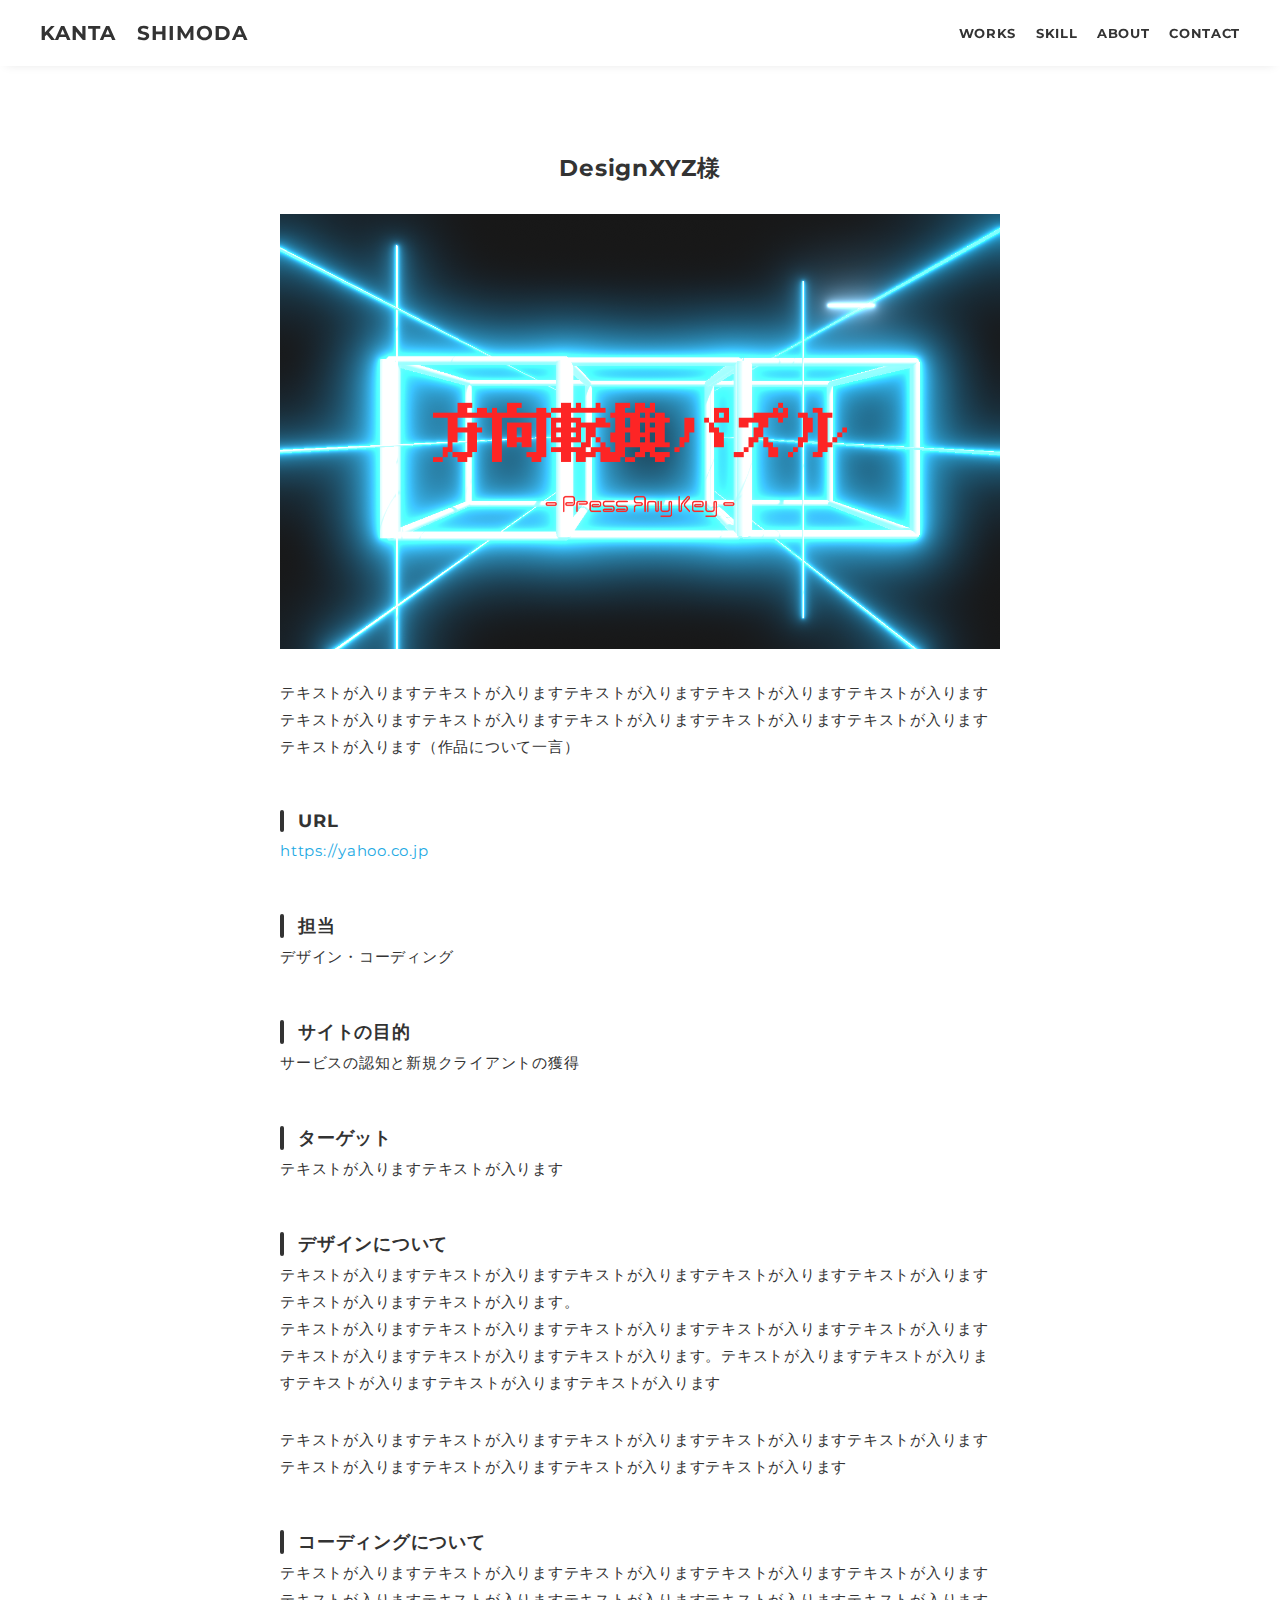
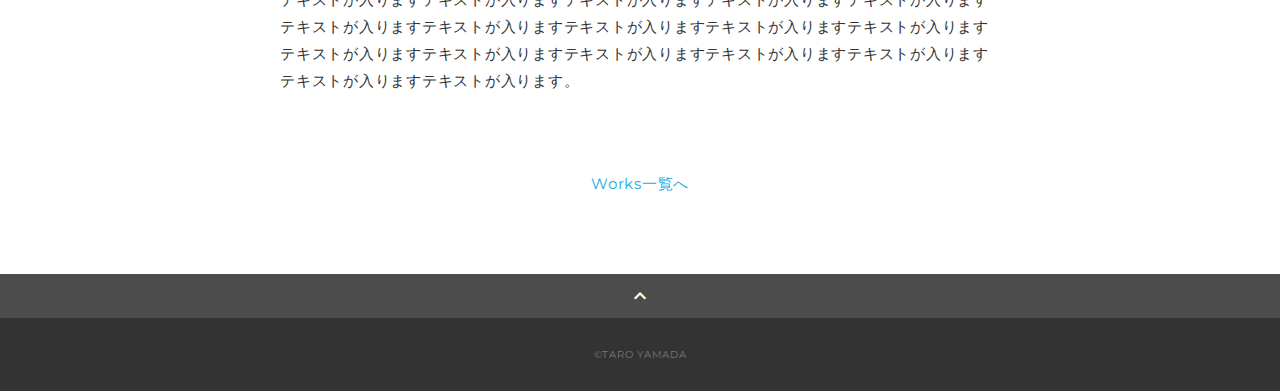
==== blog1.html @ bbb588ac "作品から飛べるようになった" ====
<!DOCTYPE html>
<html>
<head>
  <meta charset="utf-8">
  <meta name="viewport" content="width=device-width,initial-scale=1.0,user-scalable=no">
  <meta property='og:type' content='website'>
  <meta property='og:title' content='WebデザイナーTARO YAMADA ポートフォリオ'>
  <meta property='og:url' content='URLが入る'>
  <meta property='og:description' content='TARO YAMADAのポートフォリオサイトです。'>
  <meta property="og:image" content="img/ogp.png">
  <meta name="description" content="TARO YAMADAのポートフォリオサイトです" />
  <title>TARO YAMADA ポートフォリオ</title>
  <link rel="preconnect" href="https://fonts.gstatic.com">
  <link href="https://fonts.googleapis.com/css2?family=Montserrat:wght@400;700&display=swap" rel="stylesheet">
  <link href="https://fonts.googleapis.com/css?family=Material+Icons+Outlined" rel="stylesheet">
  <link href="css/ress.css" media="all" rel="stylesheet" type="text/css" />
  <link href="css/style.css" media="all" rel="stylesheet" type="text/css" />
  <link rel="shortcut icon" href="img/favicon.ico" />
  <link rel=”canonical” href=”URLが入る” />
</head>

<body>
  <div class="wrapper">

    <!-- header -->
    <header class="header ">
      <div class="container">
        <h1 class="header-logo">
          <a href=".">KANTA　SHIMODA</a>
        </h1>
        <nav class="gnav">
          <ul class="gnav-list">
            <li class="gnav-item"><a href=".#works">WORKS</a></li>
            <li class="gnav-item"><a href="./#skill">SKILL</a></li>
            <li class="gnav-item"><a href="./#about">ABOUT</a></li>
            <li class="gnav-item"><a href="./#contact">CONTACT</a></li>
          </ul>
        </nav>
      </div>
    </header>
    <!-- /header -->

    <main class="content">

      <article class="article">
        <div class="article-container">
          <h2 class="article-title">DesignXYZ様</h2>
          <div class="article-body">
            <p>
              <img src="img/一か月制作１.png" alt="">
            </p>
            <p>
              テキストが入りますテキストが入りますテキストが入りますテキストが入りますテキストが入りますテキストが入りますテキストが入りますテキストが入りますテキストが入りますテキストが入りますテキストが入ります（作品について一言）
            </p>
            <h3>URL</h3>
            <p><a href="https://yahoo.co.jp" target="_blank" rel="noopener">https://yahoo.co.jp</a></p>
            <h3>担当</h3>
            <p>デザイン・コーディング</p>
            <h3>サイトの目的</h3>
            <p>サービスの認知と新規クライアントの獲得</p>
            <h3>ターゲット</h3>
            <p>テキストが入りますテキストが入ります</p>
            <h3>デザインについて</h3>
            <p>
              テキストが入りますテキストが入りますテキストが入りますテキストが入りますテキストが入りますテキストが入りますテキストが入ります。<br>テキストが入りますテキストが入りますテキストが入りますテキストが入りますテキストが入りますテキストが入りますテキストが入りますテキストが入ります。テキストが入りますテキストが入りますテキストが入りますテキストが入りますテキストが入ります
            </p>
            <p>
              テキストが入りますテキストが入りますテキストが入りますテキストが入りますテキストが入りますテキストが入りますテキストが入りますテキストが入りますテキストが入ります
            </p>
            <h3>コーディングについて</h3>
            <p>
              テキストが入りますテキストが入りますテキストが入りますテキストが入りますテキストが入りますテキストが入りますテキストが入りますテキストが入りますテキストが入りますテキストが入りますテキストが入りますテキストが入りますテキストが入りますテキストが入りますテキストが入りますテキストが入りますテキストが入りますテキストが入りますテキストが入りますテキストが入りますテキストが入りますテキストが入ります。
            </p>
          </div>
          <div class="home-link">
            <a href="./#works">Works一覧へ</a>
          </div>
        </div>
      </article>

      <div class="page-top" id="js-page-top">
        <span class="material-icons-outlined">expand_less</span>
      </div>
    </main>

    <!-- footer -->
    <footer class="footer">
      <div class="copyright">&copy;TARO YAMADA</div>
    </footer>
    <!-- /footer -->

  </div>
  <script src="https://ajax.googleapis.com/ajax/libs/jquery/3.5.1/jquery.min.js"></script>
  <script type='text/javascript' src="js/script.js"></script>
</body>
</html>
---- css/ress.css ----
/*!
 * ress.css • v3.0.1
 * MIT License
 * github.com/filipelinhares/ress
 */

/* # =================================================================
   # Global selectors
   # ================================================================= */

html {
  box-sizing: border-box;
  word-break: normal;
  -moz-tab-size: 4;
  tab-size: 4;

  -webkit-text-size-adjust: 100%; /* Prevent adjustments of font size after orientation changes in iOS */
}

*,
::before,
::after {
  box-sizing: inherit;
  background-repeat: no-repeat; /* Set `background-repeat: no-repeat` to all elements and pseudo elements */
}

::before,
::after {
  vertical-align: inherit;
  text-decoration: inherit; /* Inherit text-decoration and vertical align to ::before and ::after pseudo elements */
}

* {
  margin: 0;
  padding: 0; /* Reset `padding` and `margin` of all elements */
}

/* # =================================================================
   # General elements
   # ================================================================= */

hr {
  overflow: visible; /* Show the overflow in Edge and IE */
  height: 0; /* Add the correct box sizing in Firefox */
}

details,
main {
  display: block; /* Render the `main` element consistently in IE. */
}

summary {
  display: list-item; /* Add the correct display in all browsers */
}

small {
  font-size: 80%; /* Set font-size to 80% in `small` elements */
}

[hidden] {
  display: none; /* Add the correct display in IE */
}

abbr[title] {
  /* Add the correct text decoration in Chrome, Edge, IE, Opera, and Safari */
  text-decoration: underline;
  text-decoration: underline dotted;
  border-bottom: none; /* Remove the bottom border in Chrome 57 */
}

a {
  background-color: transparent; /* Remove the gray background on active links in IE 10 */
}

a:active,
a:hover {
  outline-width: 0; /* Remove the outline when hovering in all browsers */
}

code,
kbd,
pre,
samp {
  font-family: monospace, monospace; /* Specify the font family of code elements */
}

pre {
  font-size: 1em; /* Correct the odd `em` font sizing in all browsers */
}

b,
strong {
  font-weight: bolder; /* Add the correct font weight in Chrome, Edge, and Safari */
}

/* https://gist.github.com/unruthless/413930 */
sub,
sup {
  position: relative;
  font-size: 75%;
  line-height: 0;
  vertical-align: baseline;
}

sub {
  bottom: -.25em;
}

sup {
  top: -.5em;
}

/* # =================================================================
   # Forms
   # ================================================================= */

input {
  border-radius: 0;
}

/* Replace pointer cursor in disabled elements */
[disabled] {
  cursor: default;
}

[type="number"]::-webkit-container-spin-button,
[type="number"]::-webkit-outer-spin-button {
  height: auto; /* Correct the cursor style of increment and decrement buttons in Chrome */
}

[type="search"] {
  outline-offset: -2px; /* Correct the outline style in Safari */

  -webkit-appearance: textfield; /* Correct the odd appearance in Chrome and Safari */
}

[type="search"]::-webkit-search-decoration {
  -webkit-appearance: none; /* Remove the container padding in Chrome and Safari on macOS */
}

textarea {
  overflow: auto; /* Internet Explorer 11+ */
  resize: vertical; /* Specify textarea resizability */
}

button,
input,
optgroup,
select,
textarea {
  font: inherit; /* Specify font inheritance of form elements */
}

optgroup {
  font-weight: bold; /* Restore the font weight unset by the previous rule */
}

button {
  overflow: visible; /* Address `overflow` set to `hidden` in IE 8/9/10/11 */
}

button,
select {
  text-transform: none; /* Firefox 40+, Internet Explorer 11- */
}

/* Apply cursor pointer to button elements */
button,
[type="button"],
[type="reset"],
[type="submit"],
[role="button"] {
  cursor: pointer;
  color: inherit;
}

/* Remove container padding and border in Firefox 4+ */
button::-moz-focus-container,
[type="button"]::-moz-focus-container,
[type="reset"]::-moz-focus-container,
[type="submit"]::-moz-focus-container {
  padding: 0;
  border-style: none;
}

/* Replace focus style removed in the border reset above */
button:-moz-focusring,
[type="button"]::-moz-focus-container,
[type="reset"]::-moz-focus-container,
[type="submit"]::-moz-focus-container {
  outline: 1px dotted ButtonText;
}

button,
html [type="button"],
/* Prevent a WebKit bug where (2) destroys native `audio` and `video`controls in Android 4 */
[type="reset"],
[type="submit"] {
  -webkit-appearance: button; /* Correct the inability to style clickable types in iOS */
}

/* Remove the default button styling in all browsers */
button,
input,
select,
textarea {
  border-style: none;
  background-color: transparent;
}

/* Style select like a standard input */
select {
  -webkit-appearance: none; /* Chrome 41+ */
  -moz-appearance: none; /* Firefox 36+ */
}

select::-ms-expand {
  display: none; /* Internet Explorer 11+ */
}

select::-ms-value {
  color: currentColor; /* Internet Explorer 11+ */
}

legend {
  display: table; /* Correct the text wrapping in Edge and IE */
  max-width: 100%; /* Correct the text wrapping in Edge and IE */
  max-width: 100%; /* Correct the text wrapping in Edge 18- and IE */
  white-space: normal; /* Correct the text wrapping in Edge and IE */
  color: inherit; /* Correct the color inheritance from `fieldset` elements in IE */
  border: 0; /* Correct `color` not being inherited in IE 8/9/10/11 */
}

::-webkit-file-upload-button {
  font: inherit; /* Change font properties to `inherit` in Chrome and Safari */
  color: inherit;
  /* Correct the inability to style clickable types in iOS and Safari */

  -webkit-appearance: button;
}

/* # =================================================================
   # Specify media element style
   # ================================================================= */

img {
  border-style: none; /* Remove border when inside `a` element in IE 8/9/10 */
}

/* Add the correct vertical alignment in Chrome, Firefox, and Opera */
progress {
  vertical-align: baseline;
}

/* # =================================================================
   # Accessibility
   # ================================================================= */

/* Hide content from screens but not screenreaders */
@media screen {
  [hidden~="screen"] {
    display: inherit;
  }
  [hidden~="screen"]:not(:active):not(:focus):not(:target) {
    position: absolute !important;
    clip: rect(0 0 0 0) !important;
  }
}

/* Specify the progress cursor of updating elements */
[aria-busy="true"] {
  cursor: progress;
}

/* Specify the pointer cursor of trigger elements */
[aria-controls] {
  cursor: pointer;
}

/* Specify the unstyled cursor of disabled, not-editable, or otherwise inoperable elements */
[aria-disabled] {
  cursor: default;
}
---- css/style.css ----
body {
  font-family: "Montserrat","Helvetica Neue",Arial,"Hiragino Kaku Gothic ProN","Hiragino Sans",Meiryo,sans-serif;
  font-size: 15px;
  letter-spacing: .05em;
  color: #333;
}

a {
  transition: opacity .3s;
  text-decoration: none;
  color: #1ca9e3;
}

img {
  max-width: 100%;
  height: auto;
  vertical-align: bottom;
  border-style: none;
}



.pc-only {
  display: block;
}

.sp-only {
  display: none;
}

/*--------------------------------
 レイアウト
---------------------------------*/
.wrapper {
  padding-top: 73px;
}

.section {
  padding: 90px 0;
}

.section:nth-of-type(odd) {
  background-color: #f7f7f7;
}

.container {
  max-width: 1340px;
  margin: 0 auto;
  padding: 0 40px;
}

/*--------------------------------
 見出し
---------------------------------*/
.title {
  font-size: 34px;
  font-weight: bold;
  line-height: 1;
  margin-bottom: 40px;
  text-align: center;
  letter-spacing: .05em;
  color: #333;
}

.lead {
  font-size: 16px;
  line-height: 1.8;
  margin-bottom: 30px;
}

/*--------------------------------
ヘッダー
---------------------------------*/
.header {
  position: fixed;
  top: 0;
  z-index: 1;
  width: 100%;
  background-color: #fff;
  box-shadow: 0 5px 10px -6px rgba(0,0,0,.1);
}

.header .container {
  display: flex;
  align-items: center;
  justify-content: space-between;
  padding: 20px 40px;
}

.header-logo {
  font-size: 20px;
  font-weight: bold;
  line-height: 1.2;
  margin-right: 20px;
  letter-spacing: .05em;
}

.header-logo a {
  color: #333;
}

.gnav-list {
  display: flex;
  justify-content: space-between;
  list-style: none;
}

.gnav-item:not(:last-child) {
  margin-right: 20px;
}

.gnav-item a {
  position: relative;
  font-size: 13px;
  font-weight: bold;
  display: inline-block;
  padding: 5px 0;
  transition: .3s;
  letter-spacing: .05em;
  color: #333;
}
.gnav-item a:after {
  position: absolute;
  bottom: 0;
  left: 50%;
  width: 0;
  height: 3px;
  content: "";
  transition: .3s;
  -webkit-transform: translateX(-50%);
  transform: translateX(-50%);
  background-color: #333;
}

.gnav-item a:hover:after {
  width: 100%;
}

/*--------------------------------
 メインビジュアル
---------------------------------*/
.mv {
  display: flex;
  align-items: center;
  justify-content: center;
  height: 85vh;
  text-align: center;
}

.mv-container {
  padding: 0 40px;
}

.mv-title {
  font-size: 60px;
  font-weight: bold;
  line-height: 1.2;
  margin-bottom: 5px;
  letter-spacing: .1em;
}
.mv-subtitle {
  font-size: 20px;
  font-weight: bold;
  line-height: 1;
  margin-bottom: 40px;
  letter-spacing: .08em;
}

.mv-text {
  font-size: 16px;
  line-height: 1.8;
}

/*--------------------------------
 Works
---------------------------------*/
.works-list {
  display: flex;
  flex-wrap: wrap;
  margin-bottom: -40px;
}

.works-item {
  width: 31.74603%;
  margin-right: 1.58730%;
  margin-bottom: 40px;
  color: #333;
}

.works-item:hover {
  opacity: .9;
}

.works-item:nth-of-type(3n) {
  margin-right: 0;
}

.works-img img {
  border: 1px solid #e6e6e6;
}

.works-name {
  font-size: 12px;
  font-weight: bold;
  margin-top: 8px;
}

.works-info {
  font-size: 10px;
  margin-top: 5px;
}

/*--------------------------------
 Skill
---------------------------------*/
.skill-list {
  display: flex;
  flex-wrap: wrap;
  justify-content: space-between;
  margin-bottom: -50px;
}

.skill-item {
  display: flex;
  align-items: flex-start;
  justify-content: space-between;
  width: 48%;
  margin-bottom: 50px;
}

.skill-img {
  width: 60px;
  height: auto;
  margin-right: 20px;
}

.skill-body {
  flex: 1;
}

.skill-name {
  margin-bottom: 10px;
}

.skill-text {
  font-size: 14px;
  line-height: 1.8;
}

/*--------------------------------
 About
---------------------------------*/
.profile {
  display: flex;
  flex-wrap: wrap;
  max-width: 800px;
  margin: 0 auto;
}
.profile-img {
  width: 20%;
  margin-right: 30px;
  border-radius: 50%;
}
.profile-img img {
  border-radius: 50%;
}
.profile-body {
  flex: 1;
}

.profile-body p {
  font-size: 15px;
  line-height: 1.8;
}

.profile-body p:not(:last-child) {
  margin-bottom: 30px;
}

/*--------------------------------
 Contact
---------------------------------*/
.contact {
  text-align: center;
}

.contact-item:not(:last-child) {
  margin-right: 10px;
}

.contact-text {
  margin-top: 10px;
}
/*--------------------------------
 ページトップ
---------------------------------*/
.page-top {
  font-weight: bold;
  padding: 10px;
  cursor: pointer;
  text-align: center;
  background-color: #4c4c4c;
}

.page-top .material-icons-outlined {
  vertical-align: bottom;
  color: #fff;
}

/*--------------------------------
 フッター
---------------------------------*/
.footer {
  padding: 30px;
  background-color: #333;
}

.copyright {
  font-size: 10px;
  text-align: center;
  color: #797979;
}

/*--------------------------------
 下層：Worksページ
---------------------------------*/
.article {
  padding: 80px 0;
}

.article-container {
  max-width: 1040px;
  margin: 0 auto;
  padding: 0 20px;
}

.article-title {
  margin-bottom: 30px;
  text-align: center;
}

.article-body {
  max-width: 720px;
  margin: 0 auto;
  margin-bottom: 80px;
}

.article-body h3 {
  position: relative;
  font-size: 18px;
  margin-bottom: 5px;
  padding-left: 1em;
}

.article-body h3:not(:first-child) {
  margin-top: 50px;
}

.article-body h3::before {
  position: absolute;
  top: 0;
  left: 0;
  width: 4px;
  height: 100%;
  content: "";
  border-radius: 3px;
  background-color: #333;
}

.article-body p {
  font-size: 15px;
  line-height: 1.8;
  margin-bottom: 30px;
}

.home-link {
  text-align: center;
}

/*media Queries 767
----------------------------------------------------*/
@media screen and (max-width: 767px) {
  body {
    font-size: 14px;
  }

  .pc-only {
    display: none;
  }

  .sp-only {
    display: block;
  }

  /* 見出し */
  .title {
    font-size: 26px;
    margin-bottom: 20px;
  }

  .lead {
    font-size: 14px;
    line-height: 1.7;
    margin-bottom: 20px;
  }

  /* レイアウト */
  .wrapper {
    padding-top: 57px;
  }

  .section {
    padding: 60px 0;
  }

  .container {
    padding: 0 20px;
  }

  /* ヘッダー */
  .header .container {
    padding: 15px;
  }

  .header-logo {
    font-size: 15px;
    margin-right: 15px;
  }

  .gnav-item:not(:last-child) {
    margin-right: 10px;
  }

  .gnav-item a {
    font-size: 10px;
  }

  .gnav-item a:after {
    display: none;
  }

  /*  メインビジュアル */
  .mv {
    height: 75vh;
  }

  .mv-container {
    padding: 0 20px;
  }

  .mv-title {
    font-size: 30px;
  }
  .mv-subtitle {
    font-size: 16px;
    margin-bottom: 20px;
  }

  .mv-text {
    font-size: 14px;
    line-height: 1.7;
  }

  /* Works */
  .works-name {
    font-size: 12px;
  }

  .works-info {
    margin-top: 3px;
  }

  .works-list {
    justify-content: space-between;
  }

  .works-item {
    flex: 0 0 48%;
    margin-right: 0;
    margin-bottom: 30px;
  }

  /* Skill */
  .skill-list {
    display: block;
    margin-bottom: 0;
  }

  .skill-item {
    width: 100%;
    margin-bottom: 35px;
  }

  .skill-item:last-child {
    margin-bottom: 0;
  }

  .skill-name {
    margin-bottom: 5px;
  }

  .skill-text {
    font-size: 13px;
    line-height: 1.7;
  }

  /* About */
  .profile {
    display: block;
  }
  .profile-img {
    width: 150px;
    margin: 0 auto;
    margin-bottom: 25px;
  }

  .profile-body p {
    font-size: 14px;
    line-height: 1.7;
  }

  .profile-body p:not(:last-child) {
    margin-bottom: 20px;
  }

  /* フッター */
  .footer {
    padding: 20px;
  }

  /* 下層ページ */
  .article {
    padding: 50px 0;
  }

  .article-body h3 {
    font-size: 16px;
    padding-left: .8em;
  }

  .article-body h3:not(:first-child) {
    margin-top: 30px;
  }

  .article-body p {
    font-size: 14px;
    line-height: 1.7;
    margin-bottom: 20px;
  }
}
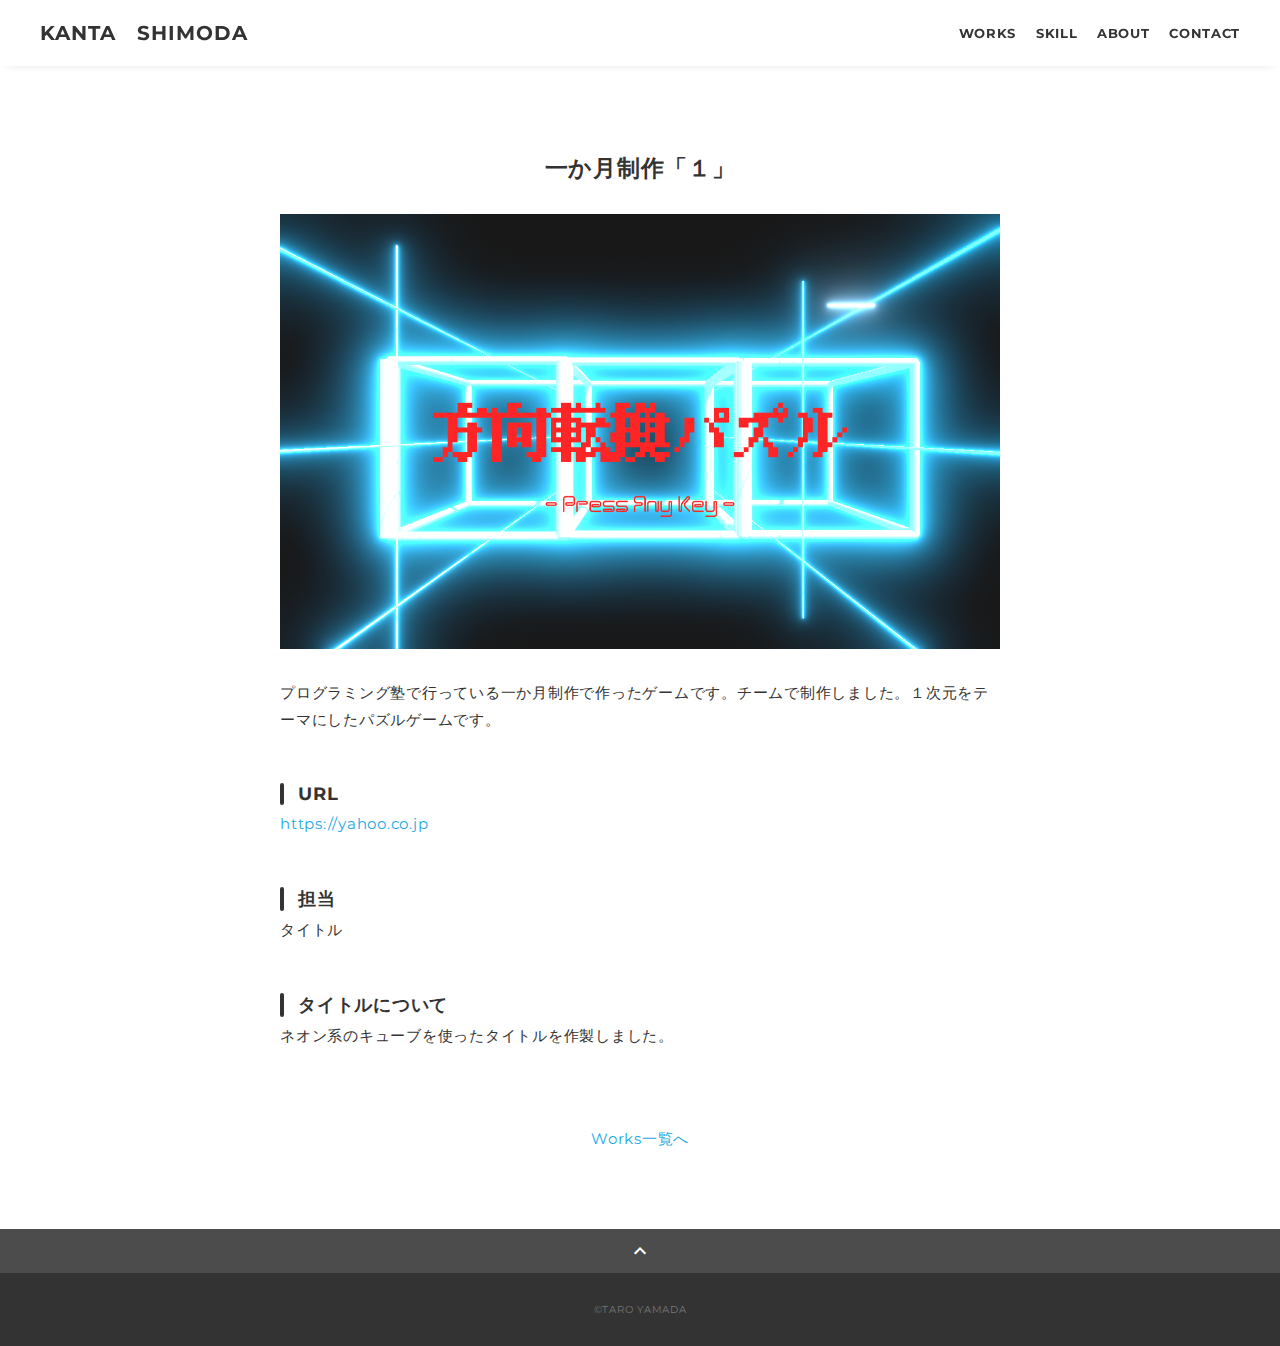
==== commit 6fce0677: "わちゃぱん用サイト" ====
--- a/blog1.html
+++ b/blog1.html
@@ -44,36 +44,25 @@
 
       <article class="article">
         <div class="article-container">
-          <h2 class="article-title">DesignXYZ様</h2>
+          <h2 class="article-title">一か月制作「１」</h2>
           <div class="article-body">
             <p>
               <img src="img/一か月制作１.png" alt="">
             </p>
             <p>
-              テキストが入りますテキストが入りますテキストが入りますテキストが入りますテキストが入りますテキストが入りますテキストが入りますテキストが入りますテキストが入りますテキストが入りますテキストが入ります（作品について一言）
+              プログラミング塾で行っている一か月制作で作ったゲームです。チームで制作しました。１次元をテーマにしたパズルゲームです。
             </p>
             <h3>URL</h3>
             <p><a href="https://yahoo.co.jp" target="_blank" rel="noopener">https://yahoo.co.jp</a></p>
             <h3>担当</h3>
-            <p>デザイン・コーディング</p>
-            <h3>サイトの目的</h3>
-            <p>サービスの認知と新規クライアントの獲得</p>
-            <h3>ターゲット</h3>
-            <p>テキストが入りますテキストが入ります</p>
-            <h3>デザインについて</h3>
+            <p>タイトル</p>
+            <h3>タイトルについて</h3>
             <p>
-              テキストが入りますテキストが入りますテキストが入りますテキストが入りますテキストが入りますテキストが入りますテキストが入ります。<br>テキストが入りますテキストが入りますテキストが入りますテキストが入りますテキストが入りますテキストが入りますテキストが入りますテキストが入ります。テキストが入りますテキストが入りますテキストが入りますテキストが入りますテキストが入ります
-            </p>
-            <p>
-              テキストが入りますテキストが入りますテキストが入りますテキストが入りますテキストが入りますテキストが入りますテキストが入りますテキストが入りますテキストが入ります
-            </p>
-            <h3>コーディングについて</h3>
-            <p>
-              テキストが入りますテキストが入りますテキストが入りますテキストが入りますテキストが入りますテキストが入りますテキストが入りますテキストが入りますテキストが入りますテキストが入りますテキストが入りますテキストが入りますテキストが入りますテキストが入りますテキストが入りますテキストが入りますテキストが入りますテキストが入りますテキストが入りますテキストが入りますテキストが入りますテキストが入ります。
+              ネオン系のキューブを使ったタイトルを作製しました。
             </p>
           </div>
           <div class="home-link">
-            <a href="./#works">Works一覧へ</a>
+            <a href="index.html#works">Works一覧へ</a>
           </div>
         </div>
       </article>
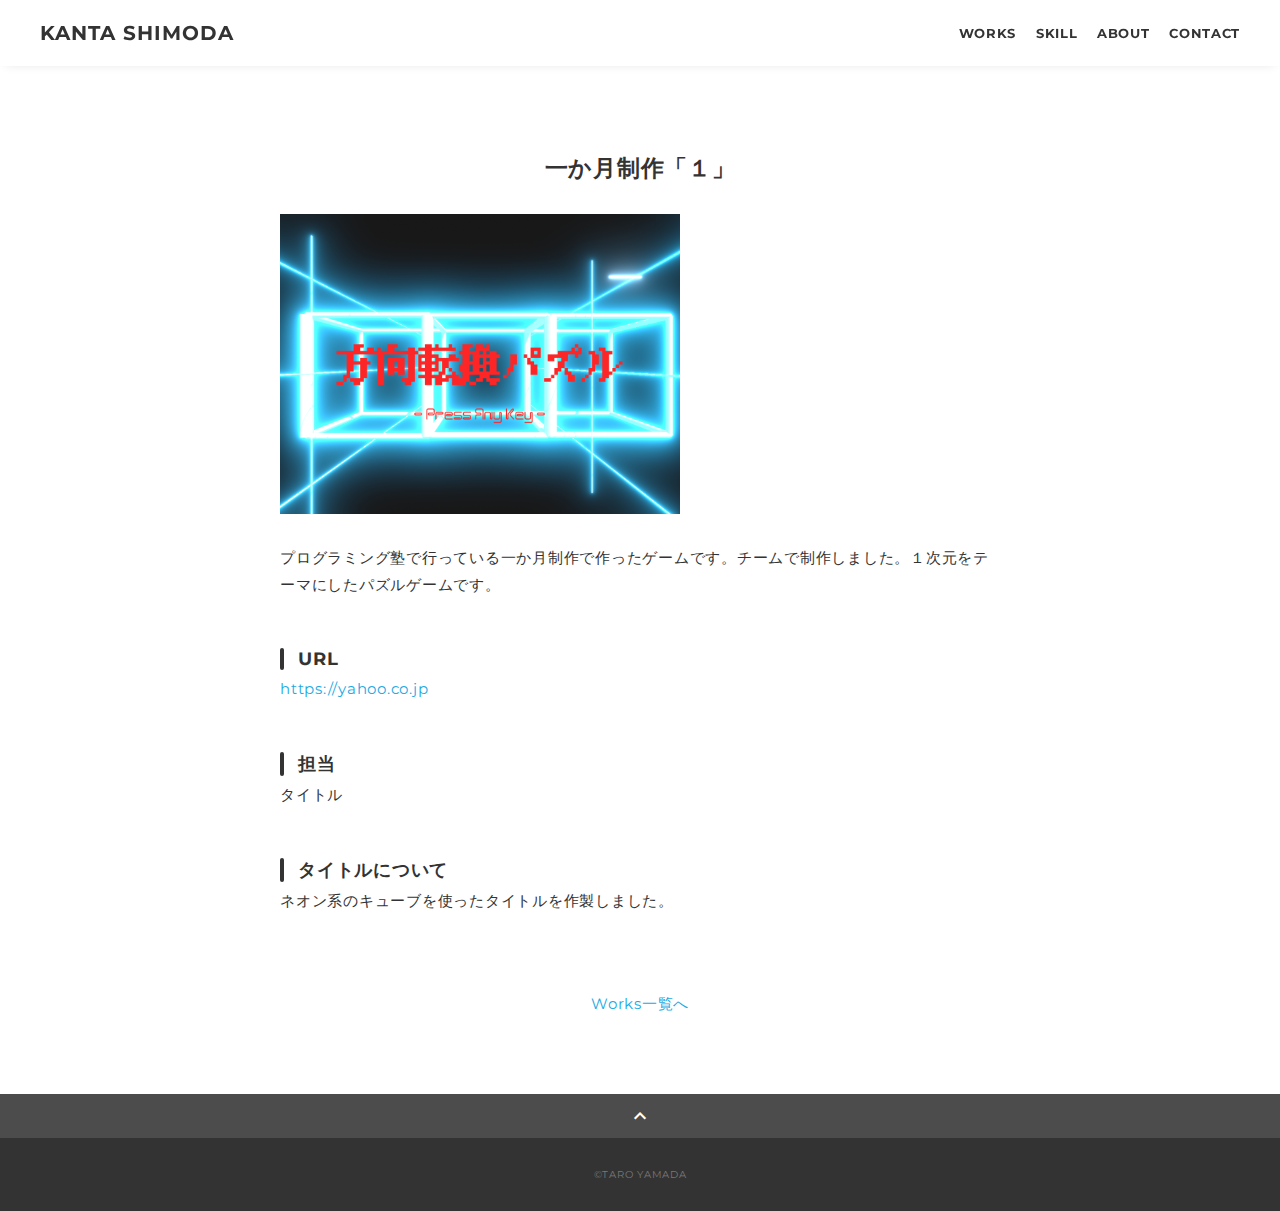
==== commit fe998739: "commit" ====
--- a/blog1.html
+++ b/blog1.html
@@ -26,7 +26,7 @@
     <header class="header ">
       <div class="container">
         <h1 class="header-logo">
-          <a href=".">KANTA　SHIMODA</a>
+          <a href=".">KANTA SHIMODA</a>
         </h1>
         <nav class="gnav">
           <ul class="gnav-list">
